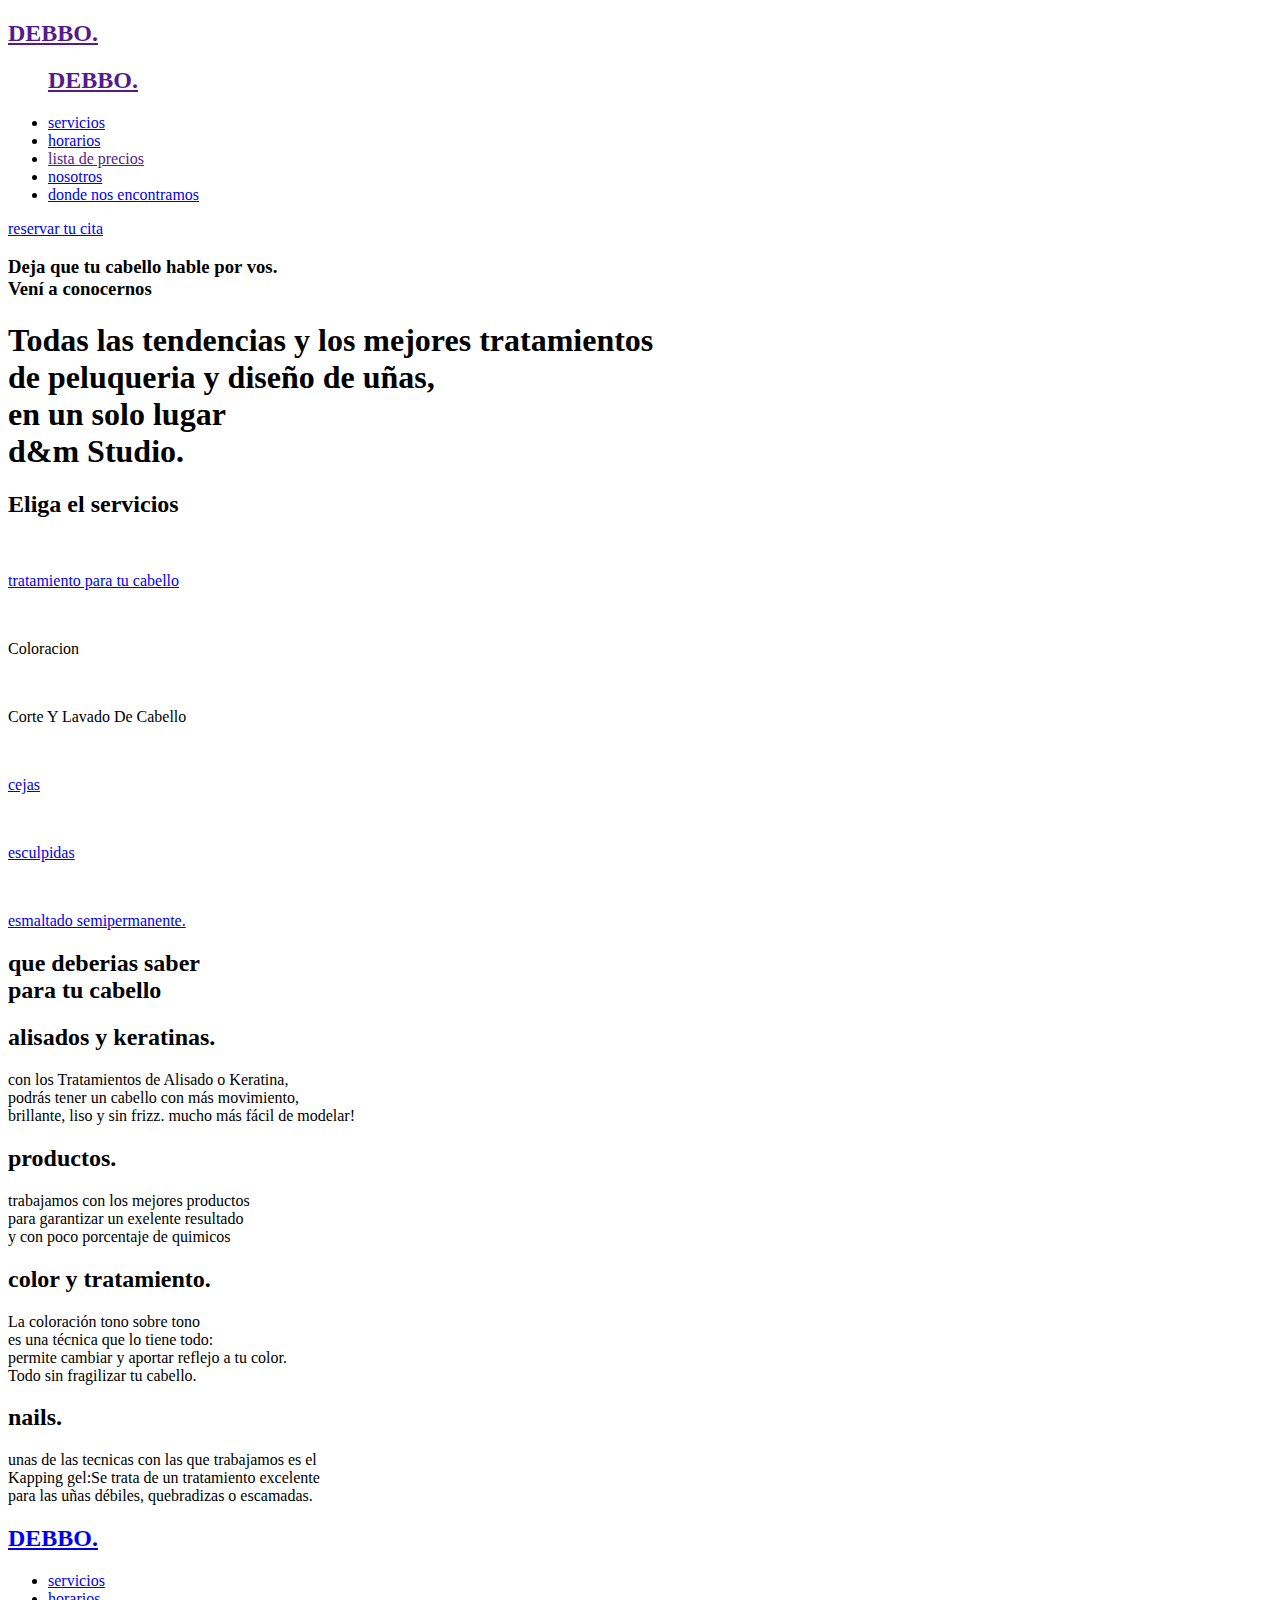
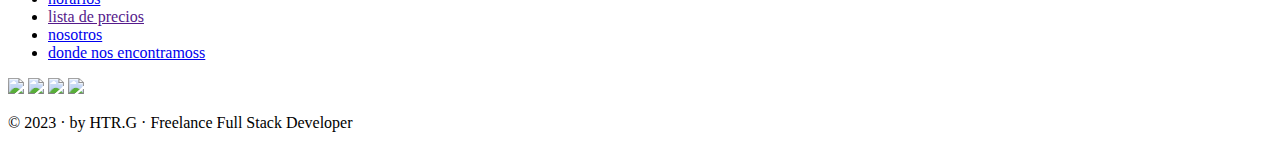
==== index.html @ 95d9e4f8 "arreglo de linkeos" ====
<!DOCTYPE html>
<html lang="en">
<head>
    <meta charset="UTF-8">
    <meta http-equiv="X-UA-Compatible" content="IE=edge">
    <meta name="viewport" content="width=device-width, initial-scale=1.0">
    <link rel="stylesheet" href="https://cdnjs.cloudflare.com/ajax/libs/font-awesome/6.4.0/css/all.min.css" integrity="sha512-iecdLmaskl7CVkqkXNQ/ZH/XLlvWZOJyj7Yy7tcenmpD1ypASozpmT/E0iPtmFIB46ZmdtAc9eNBvH0H/ZpiBw==" crossorigin="anonymous" referrerpolicy="no-referrer" />
    <link rel="stylesheet" href="./css/index.css">
    <link rel="preconnect" href="https://fonts.googleapis.com"> 
    <link rel="preconnect" href="https://fonts.gstatic.com" crossorigin> 
    <link rel="shortcut icon" href="/svg/silhouette-g08b1692eb_640.png" type="image/x-icon">
    <link href="https://fonts.googleapis.com/css2?family=Montserrat:ital,wght@0,400;0,500;0,600;0,700;1,400;1,500;1,700&family=Poppins:wght@400;500;600;800&display=swap" rel="stylesheet">
    <title>Debo&Meel</title>
</head>
<body>
    
      
        
    <header class="background-img">
        <nav class="nav-bar">
            <div class="logo">
                <a href="" id="debbo" class="svg-logo"><h2 class="fdebbo">DEBBO.</h2></a>
            </div>
            <div class="back_menu" id="back_menu"></div>
            <ul class="list-nav" id="links">
                <div class="logo logo-nav">
                    <a href="" id="debbo" class="svg-logo"><h2 class="fdebbo">DEBBO.</h2></a>
                </div>
                <li><a href="#servicios" id="linkss">servicios</a></li>
                <li><a href="./pages/horarios.html" id="linkss">horarios</a></li>
                <li><a href="" id="linkss">lista de precios</a></li>
                <li><a href="./pages/nosotros.html" id="linkss">nosotros</a></li>
                <li><a href="./pages/nosotros.html#ubi" id="linkss">donde nos encontramos</a></li>
            </ul>

            <div class="btn-nav">
                <a href="#" class="btn-1">reservar tu cita</a>
            </div>
            <div class="bars__menu" id="bars__menu">
                <span class="line1__bars-menu"></span>
                <span class="line2__bars-menu"></span>
                <span class="line3__bars-menu"></span>
            </div>

            </nav>

            <div class="text-left">
                <div class="text1">
                    <h3>
                        Deja que tu <span>cabello</span>
                        hable por vos.<br>
                        Vení a conocernos
                    </h3>
                </div>
            </div>

            <div class="text-right">
               <div class="text2">
                    <h1>Todas las <span>tendencias</span> y los mejores 
                        tratamientos <br>
                        de peluqueria y diseño de uñas,<br>
                        <span>en un solo lugar</span><br>
                        d&m Studio.
                    </h1>
               </div>
               
            </div>
        
    </header>
  
    <main class="background-img2">

        <section class="servicios-mid" id="servicios">

            <div class="title-service-1">
                <h2> Eliga el servicios</h2>
            </div>
    
            <div class="box-container">

                <div class="box posicition">

                    <img src="svg/champu.png" class="icons" alt="">
                    <p><a href="./pages/tratamiento.html"><span>tratamiento para tu cabello</span></a></p>

                </div>

                <div class="box posicition">

                    <img src="svg/kit-de-tinte-para-el-cabello.png" class="icons" alt="">
                    <p><span>Coloracion</span> </p>

                </div>

                <div class="box posicition">

                    <img src="svg/corte-de-pelo.png" class="icons" alt="">
                   <p><span>Corte Y Lavado De Cabello</span></p>

                </div>

                <div class="box posicition2">

                    <img src="svg/ceja (1).png" class="icons" alt="">
                    <p><a href="./pages/nails.html"><span>cejas</span></a></p>

                </div>

                <div class="box posicition2">

                    <img src="svg/esculpidas2.png" class="icons" alt="">
                    <p><a href="./pages/nails.html"><span> esculpidas</span></a></p>

                </div>

                <div class="box posicition2">

                    <img src="svg/manicura (1).png" class="icons" alt="">
                    <p><a href="./pages/nails.html"><span>esmaltado semipermanente.</span></a></p>

                </div>
            </div>
        
        </section>

        <section class="box-th">
            <article class="text-left2">
                <div class="text-1">
                    <h2 class="tips">que deberias saber<br>
                        para tu cabello
                    </h2>
                </div>
            </article>

            <article class="text-right2">

            <div class="lefttex">
                <div class="text-2">
                    <h2 class="p-title">alisados y keratinas.</h2>
                    <p>
                        con los Tratamientos de Alisado o Keratina,<br> 
                        podrás tener un cabello con más movimiento,<br> 
                        brillante, liso y sin frizz. mucho más fácil de modelar! <br>  
                    </p>
                </div>

                <div class="text-2">
                    <h2 class="p-title">productos.</h2>
                    <p>trabajamos con los mejores productos  <br> 
                        para garantizar un exelente resultado <br>
                        y con poco porcentaje de quimicos <br>
                    </p>
                </div>
            </div>

            <div class="righttex">
                <div class="text-2">
                    <h2 class="p-title">color y tratamiento.</h2>
                    <p>
                        La coloración tono sobre tono<br> 
                        es una técnica que lo tiene todo:<br> 
                        permite cambiar y aportar reflejo a tu color.<br>  
                        Todo sin fragilizar tu cabello. <br> 
                    
                    </p>
                </div>

                <div class="text-2">
                    <h2 class="p-title">nails.</h2>
                    <p>
                        unas de las tecnicas con las que trabajamos es el <br> 
                        Kapping gel:Se trata de un tratamiento excelente<br> 
                        para las uñas débiles, quebradizas o escamadas. <br> 
                        
                    </p>
                </div>
            </div>

               
            </article>
        </section>
        
    </main>
       
    <footer class="footer">
            <a href="#debbo" class="svg-logo"><h2>DEBBO.</h2></a>
            
            <div class="li-footer">
                <ul class="list-nav">
                    <li><a href="#servicios">servicios</a></li>
                    <li><a href="./pages/horarios.html">horarios</a></li>
                    <li><a href="">lista de precios</a></li>
                    <li><a href="./pages/nosotros.html">nosotros</a></li>
                    <li><a href="./pages/nosotros.html#ubi">donde nos encontramoss</a></li>
                </ul>
            </div>
            <div class="socials">
                <a href="https://www.facebook.com/Debbocaeg?mibextid=ZbWKwL" target="_blank"><img src="svg/facebook (2).png" href="" class="redes"></img></a>
                <a href="https://instagram.com/lisosdebbo?igshid=ZDdkNTZiNTM=" target="_blank"><img src="svg/instagram (2).png" href="" class="redes"></img><a>
                <a href="https://www.tiktok.com/@lisosdebbo?_t=8bAL6YxiDFW&_r=1" target="_blank"><img src="svg/tik-tok.png" href="" class="redes"></img></a>
                <a href="http://wa.me/+5491126210160" target="_blank"><img src="svg/whatsapp.png" href="" class="redes"></img></a>
            </div>

            <p class="copy">© 2023 · by <span>HTR.G</span> · Freelance Full Stack Developer</p>


            

        
    </footer>

    <script src="js/index.js"></script>
       
</body>
</html>
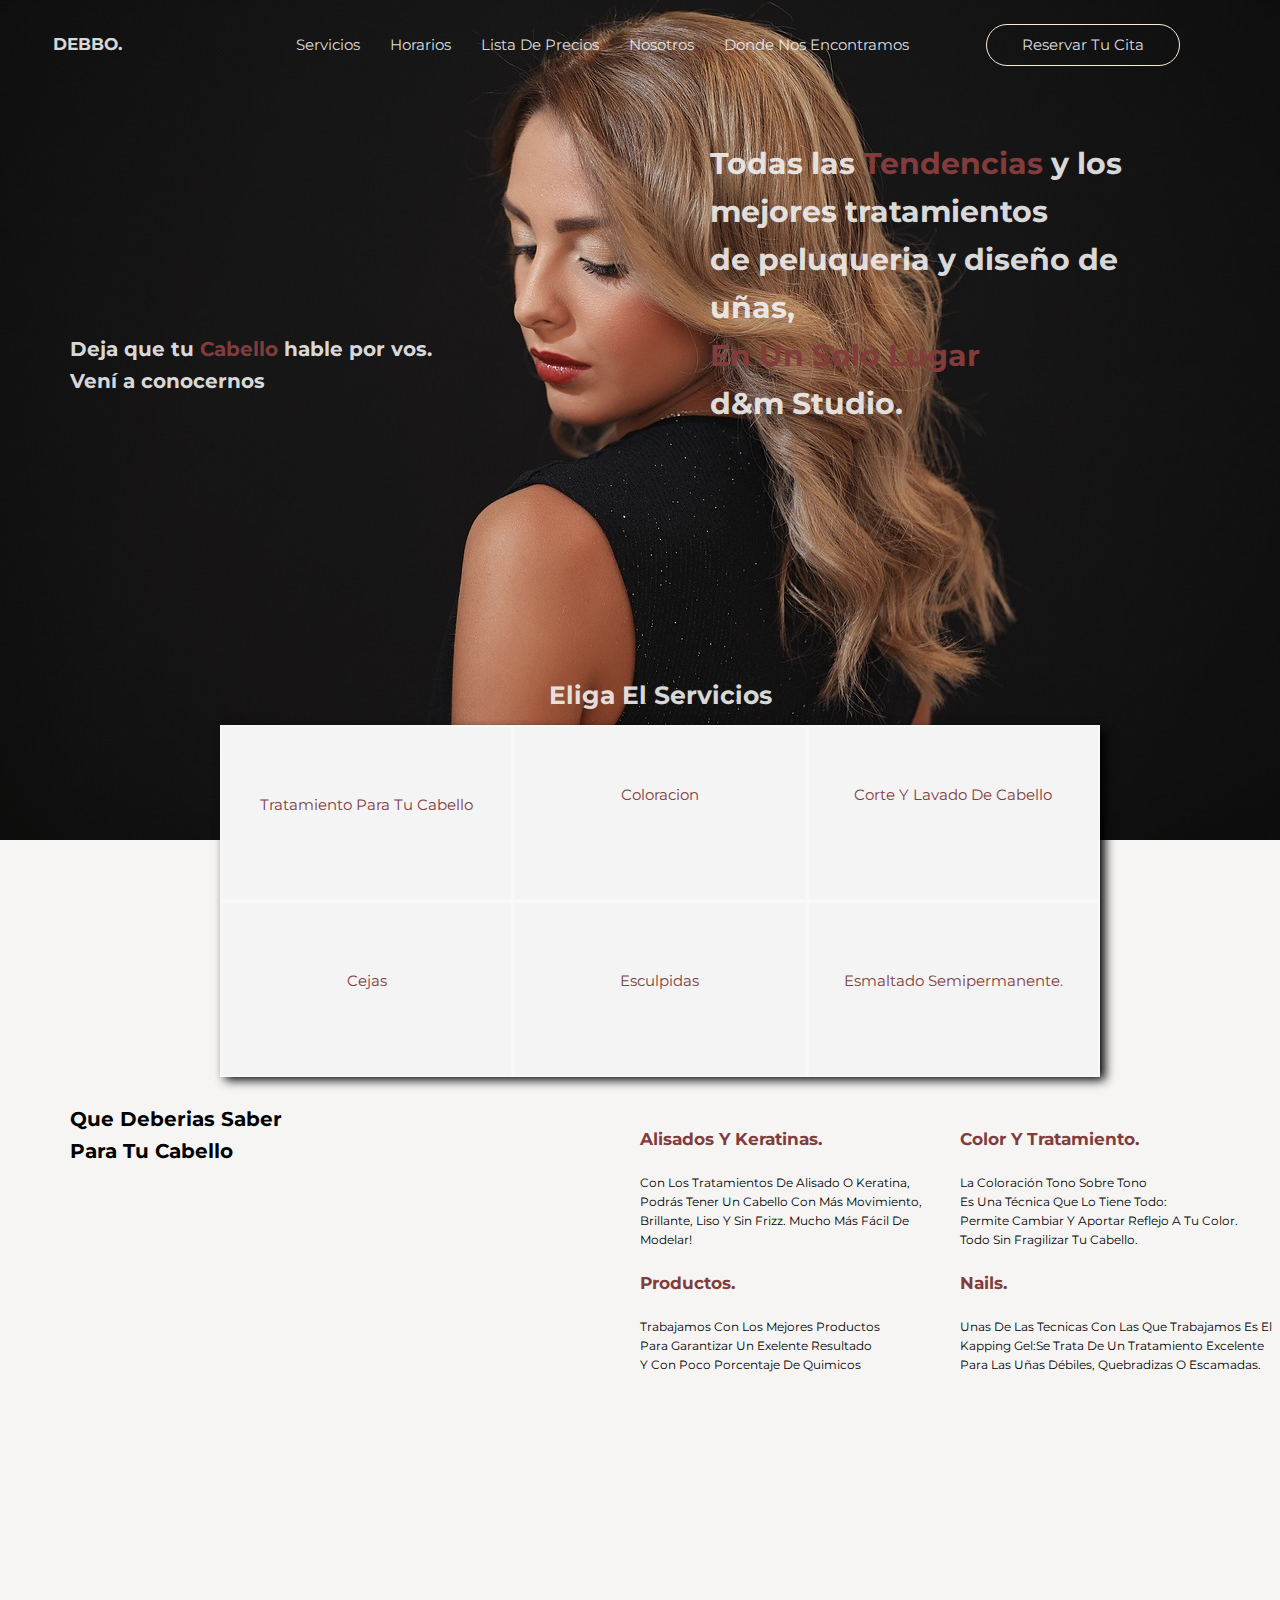
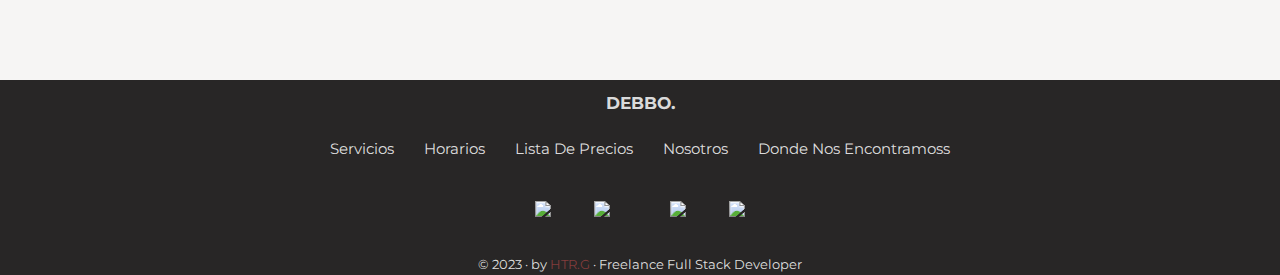
==== commit 84ca0144: "detallesitos" ====
--- a/index.html
+++ b/index.html
@@ -4,6 +4,8 @@
     <meta charset="UTF-8">
     <meta http-equiv="X-UA-Compatible" content="IE=edge">
     <meta name="viewport" content="width=device-width, initial-scale=1.0">
+    <meta name="description" content="Bienvenido a nuestra peluquería en la ciudad. Ofrecemos cortes de pelo, peinados y tratamientos capilares. ¡Visítanos hoy mismo!">
+    <meta name="keywords" content="peluqueria, tratamientos, alisados, coloracion,peinados,manicura,esmaltado,corte,keratina,esculpida,cejas,perfilado">
     <link rel="stylesheet" href="https://cdnjs.cloudflare.com/ajax/libs/font-awesome/6.4.0/css/all.min.css" integrity="sha512-iecdLmaskl7CVkqkXNQ/ZH/XLlvWZOJyj7Yy7tcenmpD1ypASozpmT/E0iPtmFIB46ZmdtAc9eNBvH0H/ZpiBw==" crossorigin="anonymous" referrerpolicy="no-referrer" />
     <link rel="stylesheet" href="./css/index.css">
     <link rel="preconnect" href="https://fonts.googleapis.com"> 
@@ -14,27 +16,25 @@
 </head>
 <body>
     
-      
-        
     <header class="background-img">
         <nav class="nav-bar">
             <div class="logo">
                 <a href="" id="debbo" class="svg-logo"><h2 class="fdebbo">DEBBO.</h2></a>
             </div>
             <div class="back_menu" id="back_menu"></div>
-            <ul class="list-nav" id="links">
+            <ul class="list-nav ahv" id="links">
                 <div class="logo logo-nav">
                     <a href="" id="debbo" class="svg-logo"><h2 class="fdebbo">DEBBO.</h2></a>
                 </div>
                 <li><a href="#servicios" id="linkss">servicios</a></li>
                 <li><a href="./pages/horarios.html" id="linkss">horarios</a></li>
-                <li><a href="" id="linkss">lista de precios</a></li>
+                <li><a href="./pages/horarios.html" id="linkss">lista de precios</a></li>
                 <li><a href="./pages/nosotros.html" id="linkss">nosotros</a></li>
                 <li><a href="./pages/nosotros.html#ubi" id="linkss">donde nos encontramos</a></li>
             </ul>
 
             <div class="btn-nav">
-                <a href="#" class="btn-1">reservar tu cita</a>
+                <a href="http://wa.me/+5491126210160" target="_blank" class="btn-1">reservar tu cita</a>
             </div>
             <div class="bars__menu" id="bars__menu">
                 <span class="line1__bars-menu"></span>
@@ -42,29 +42,29 @@
                 <span class="line3__bars-menu"></span>
             </div>
 
-            </nav>
-
-            <div class="text-left">
-                <div class="text1">
-                    <h3>
-                        Deja que tu <span>cabello</span>
-                        hable por vos.<br>
-                        Vení a conocernos
-                    </h3>
-                </div>
-            </div>
-
-            <div class="text-right">
-               <div class="text2">
-                    <h1>Todas las <span>tendencias</span> y los mejores 
-                        tratamientos <br>
-                        de peluqueria y diseño de uñas,<br>
-                        <span>en un solo lugar</span><br>
-                        d&m Studio.
-                    </h1>
-               </div>
-               
-            </div>
+        </nav>
+
+        <div class="text-left">
+            <div class="text1">
+                <h3>
+                    Deja que tu <span>cabello</span>
+                    hable por vos.<br>
+                    Vení a conocernos
+                </h3>
+            </div>
+        </div>
+
+        <div class="text-right">
+           <div class="text2">
+                <h1>Todas las <span>tendencias</span> y los mejores 
+                    tratamientos <br>
+                    de peluqueria y diseño de uñas,<br>
+                    <span>en un solo lugar</span><br>
+                    d&m Studio.
+                </h1>
+           </div>
+           
+        </div>
         
     </header>
   
@@ -101,7 +101,7 @@
 
                 <div class="box posicition2">
 
-                    <img src="svg/ceja (1).png" class="icons" alt="">
+                    <img src="svg/ceja (1).png" class="icons fill" alt="">
                     <p><a href="./pages/nails.html"><span>cejas</span></a></p>
 
                 </div>
@@ -189,7 +189,7 @@
                 <ul class="list-nav">
                     <li><a href="#servicios">servicios</a></li>
                     <li><a href="./pages/horarios.html">horarios</a></li>
-                    <li><a href="">lista de precios</a></li>
+                    <li><a href="./pages/horarios.html">lista de precios</a></li>
                     <li><a href="./pages/nosotros.html">nosotros</a></li>
                     <li><a href="./pages/nosotros.html#ubi">donde nos encontramoss</a></li>
                 </ul>
--- a/css/index.css
+++ b/css/index.css
@@ -0,0 +1,1106 @@
+@charset "UTF-8";
+/*
+================================
+  -------globales--------  
+================================
+  */
+html {
+  font-size: 62.5%;
+  box-sizing: border-box;
+  scroll-behavior: smooth;
+}
+
+*, *::before, *::after {
+  box-sizing: inherit;
+  margin: 0;
+  padding: 0;
+}
+
+body {
+  font-size: 1.3rem;
+  line-height: 1.6;
+  font-family: "Montserrat", sans-serif, "Poppins", sans-serif;
+  max-width: 1428px;
+  height: 1200px;
+  position: relative;
+}
+
+ul {
+  list-style: none;
+}
+
+h1, h3 {
+  color: rgba(244, 244, 244, 0.9);
+}
+
+h2 {
+  text-transform: capitalize;
+  font-size: 1.7rem;
+}
+
+.btn-1 {
+  transition: all ease 0.1s;
+  animation-name: colores;
+  animation-duration: 5s;
+  animation-timing-function: linear;
+  animation-iteration-count: infinite;
+}
+
+a {
+  text-decoration: none;
+  text-transform: capitalize;
+  display: inline-block;
+  font-size: 1.5rem;
+  padding: 10px 10px;
+  color: rgba(244, 244, 244, 0.9);
+  cursor: pointer;
+  transition: all ease 0.5s;
+}
+
+.p-title {
+  font-size: 1.7rem;
+  text-transform: capitalize;
+  color: #823c3c;
+}
+
+span {
+  text-transform: capitalize;
+  color: #823c3c;
+}
+
+a:hover {
+  color: #823c3c;
+}
+
+.socials {
+  cursor: pointer;
+}
+
+.none {
+  display: none;
+}
+
+/*
+================================
+  -------colors--------  
+================================
+  */
+/*
+================================
+  -------breakpoints--------  
+================================
+  */
+/*
+================================
+  -------animaciones--------  
+================================
+  */
+@keyframes colores {
+  0% {
+    border-color: #f4ddb4;
+  }
+  50% {
+    border-color: #ff7876;
+  }
+  100% {
+    border-color: #823c3c;
+  }
+}
+.background-img {
+  width: 100%;
+  height: 70%;
+  display: flex;
+  flex-wrap: wrap;
+  background-image: url(../img/fondobc.jpg);
+  background-position: center;
+  background-repeat: no-repeat;
+  background-size: cover;
+}
+.background-img .nav-bar {
+  width: 100%;
+  height: 50px;
+  display: flex;
+  justify-content: space-around;
+  align-items: center;
+  margin-top: 20px;
+}
+.background-img .nav-bar .list-nav {
+  display: flex;
+}
+.background-img .nav-bar .list-nav li {
+  margin-left: 10px;
+}
+.background-img .nav-bar .logo .svg-logo {
+  padding: 2rem;
+}
+.background-img .btn-nav .btn-1 {
+  display: inline-block;
+  border: solid 1px;
+  border-color: antiquewhite;
+  border-radius: 83px;
+  padding: 8px 35px;
+  transition: all ease 0.5s;
+}
+.background-img .btn-nav .btn-1:hover {
+  border-color: #823c3c;
+}
+.background-img .text-left {
+  width: 50%;
+  height: 100%;
+  display: flex;
+  align-items: center;
+}
+.background-img .text-left h3 {
+  padding: 70px;
+  margin-bottom: 25rem;
+  font-size: 2rem;
+}
+.background-img .text-right {
+  width: 50%;
+  height: 100%;
+  display: flex;
+  justify-content: center;
+}
+.background-img .text-right h1 {
+  padding: 70px;
+  font-size: 3rem;
+}
+
+.background-img2 {
+  width: 100%;
+  height: 70%;
+  background-color: #F6F5F4;
+  display: flex;
+}
+.background-img2 .text-left2 {
+  width: 50%;
+  height: 100%;
+  display: flex;
+  align-items: center;
+}
+.background-img2 .text-left2 .tips {
+  padding: 70px;
+  margin-bottom: 25rem;
+  font-size: 2rem;
+  text-transform: capitalize;
+}
+.background-img2 .text-right2 {
+  width: 50%;
+  height: 100%;
+  display: flex;
+  align-items: center;
+}
+.background-img2 .text-right2 p {
+  padding: 2rem 0;
+}
+.background-img2 .text-right2 .lefttex {
+  width: 50%;
+  height: 100%;
+  display: flex;
+  align-items: center;
+  justify-content: center;
+  flex-direction: column;
+}
+.background-img2 .text-right2 .lefttex .text-2 {
+  width: 100%;
+  font-size: 1.2rem;
+  text-transform: capitalize;
+}
+.background-img2 .text-right2 .righttex {
+  width: 50%;
+  height: 100%;
+  display: flex;
+  align-items: center;
+  justify-content: center;
+  flex-direction: column;
+}
+.background-img2 .text-right2 .righttex .text-2 {
+  width: 100%;
+  font-size: 1.2rem;
+  text-transform: capitalize;
+}
+
+.box-th {
+  width: 100%;
+  height: 100%;
+  display: flex;
+}
+
+.servicios-mid {
+  width: 75%;
+  height: 43rem;
+  padding: 40px;
+  position: absolute;
+  left: 18rem;
+  top: 62.5rem;
+}
+.servicios-mid .box-container {
+  display: grid;
+  margin: 0 auto;
+  height: 100%;
+  grid-template-columns: repeat(auto-fit, minmax(270px, 1fr));
+  box-shadow: 5px 5px 10px;
+}
+.servicios-mid .box-container p {
+  font-size: 1.5rem;
+  text-transform: capitalize;
+}
+.servicios-mid .posicition {
+  height: 17.6rem;
+}
+.servicios-mid .posicition2 {
+  height: 17.6rem;
+}
+.servicios-mid .box {
+  background-color: #f4f4f4;
+  border: solid 2px #f8f8f8;
+  padding: 1rem 1rem;
+  text-align: center;
+  transition: all 0.3s ease;
+  cursor: pointer;
+  transition: all ease 0.5s;
+}
+.servicios-mid .box .icons {
+  width: 5rem;
+  height: auto;
+  padding: 2rem 0;
+}
+.servicios-mid .box:hover {
+  border-color: #823c3c;
+}
+
+.footer {
+  width: 100%;
+  height: auto;
+  background-color: #282626;
+  display: flex;
+  flex-direction: column;
+  align-items: center;
+}
+.footer .logo {
+  width: 50px;
+}
+.footer .li-footer {
+  width: 100%;
+  display: flex;
+  align-items: center;
+  justify-content: center;
+  margin: auto;
+}
+.footer .li-footer .list-nav {
+  display: flex;
+  width: 70%;
+  justify-content: center;
+}
+.footer .li-footer .list-nav li {
+  margin: 0 0.5rem;
+}
+.footer .socials {
+  width: 30%;
+  text-align: center;
+}
+.footer .socials .redes {
+  width: 3rem;
+  height: auto;
+  padding: 2rem 0;
+  margin: 0 1rem;
+}
+.footer .copy {
+  color: rgba(244, 244, 244, 0.9);
+}
+
+main .card {
+  width: 80%;
+  margin: 0 auto;
+  border: none;
+  border-radius: 1rem;
+  box-shadow: 5px 5px 10px;
+}
+main .card .g-0 {
+  height: 100%;
+}
+main .card .g-0 .card-body {
+  height: 100%;
+  text-align: center;
+  margin-top: 80px;
+}
+main .card .debox {
+  height: 100%;
+  padding: 10px;
+}
+main .card .debox img {
+  width: 100%;
+  height: 100%;
+  object-fit: cover;
+}
+
+.we {
+  background-image: url(../img/1.jpg);
+  background-position: center;
+  background-repeat: no-repeat;
+  background-size: cover;
+}
+
+.title2 {
+  width: 100%;
+  display: flex;
+}
+.title2 .conocenos {
+  width: 80%;
+  margin: 13rem auto;
+}
+.title2 .conocenos .i {
+  text-align: center;
+  font-size: 10rem;
+  text-transform: capitalize;
+  font-weight: 700;
+  color: #fff;
+}
+
+.border {
+  margin-top: 1rem;
+  border-top: solid 1px;
+  border-color: #823c3c;
+}
+
+.about {
+  width: 100%;
+  height: 80rem;
+  display: flex;
+}
+.about .L {
+  width: 50%;
+  height: 100%;
+  overflow: hidden;
+}
+.about .L .mel {
+  background-image: url(../img/melani.jpg);
+  background-repeat: no-repeat;
+  background-size: cover;
+}
+.about .L .img-x2 {
+  width: 80%;
+  height: 90%;
+  margin: auto;
+  padding: 10px;
+  background-image: url(../img/8cce295d-070a-4b0e-bfc3-12d72a82e91d.jpg);
+  background-repeat: no-repeat;
+  background-size: cover;
+}
+.about .L .sub-title {
+  display: inline-block;
+  margin-left: 8rem;
+  margin-top: 5rem;
+  margin-bottom: 1rem;
+}
+.about .R {
+  width: 50%;
+  height: 100%;
+}
+.about .R .text-1 {
+  margin-top: 5rem;
+}
+.about .R .text-1 h2 {
+  padding: 0px 4rem;
+}
+.about .R .text-1 p {
+  font-size: 1.8rem;
+  padding: 4rem;
+}
+
+.ubi {
+  width: 100%;
+  display: flex;
+  margin-top: 50px;
+  padding: 20px;
+}
+.ubi .h2 {
+  width: 50%;
+  height: 100%;
+  padding: 20px;
+}
+.ubi .h2 h2 {
+  font-size: 25px;
+}
+.ubi .h2 li {
+  font-size: 15px;
+  text-transform: capitalize;
+  margin-top: 12px;
+}
+.ubi .map {
+  width: 50%;
+  height: 100%;
+}
+
+.horarios {
+  height: 90rem;
+  background-image: url(../img/NAILS\ NEON\ SIGN\ 2\ -\ Cool\ White\ _\ X-Small_\ W\ 45cm\ *\ H\ 34cm_\ 18”\ 13”.jpg);
+  background-repeat: no-repeat;
+  background-position: center;
+  background-size: cover;
+}
+
+.reserva {
+  text-align: center;
+  padding: 4rem;
+}
+.reserva h2 {
+  font-size: 4rem;
+  border-bottom: solid 2px;
+  border-color: #823c3c;
+}
+
+.container-flex {
+  display: flex;
+}
+
+.atencion {
+  width: 50%;
+  padding: 4rem;
+}
+.atencion .hours-pelu {
+  border: 1px;
+  border-radius: 1rem;
+  padding: 2rem;
+  box-shadow: 5px 5px 10px;
+}
+.atencion .hours-pelu .title-l {
+  text-align: center;
+  text-transform: capitalize;
+  font-weight: 700;
+  font-size: 2rem;
+  padding: 1rem;
+  color: #823c3c;
+}
+.atencion .hours-pelu .libre {
+  margin: 1rem 0;
+}
+.atencion .hours-pelu .libre p {
+  font-size: 1.8rem;
+  font-weight: 300;
+}
+.atencion .hours-pelu .btn-reserva {
+  width: 90%;
+  margin: 2rem auto;
+  text-align: center;
+  border: solid 1px;
+  border-radius: 1rem;
+  border-color: #25D366;
+  transition: all ease 0.5s;
+}
+.atencion .hours-pelu .btn-reserva a {
+  color: #9ca3af;
+}
+.atencion .hours-pelu .btn-reserva a:hover {
+  color: #090909;
+}
+
+.atencion-2 {
+  width: 50%;
+  padding: 4rem;
+}
+.atencion-2 .hours-nails {
+  border: 1px;
+  border-radius: 1rem;
+  padding: 2rem;
+  box-shadow: 5px 5px 10px;
+}
+.atencion-2 .hours-nails .title-r {
+  text-align: center;
+  text-transform: capitalize;
+  font-weight: 700;
+  font-size: 2rem;
+  padding: 1rem;
+  color: #823c3c;
+}
+.atencion-2 .hours-nails .libre-r {
+  margin: 1rem 0;
+}
+.atencion-2 .hours-nails .libre-r p {
+  font-size: 1.8rem;
+  font-weight: 300;
+}
+.atencion-2 .hours-nails .btn-reserva {
+  width: 90%;
+  margin: 2rem auto;
+  text-align: center;
+  border: solid 1px;
+  border-radius: 1rem;
+  border-color: #25D366;
+  transition: all ease 0.5s;
+}
+.atencion-2 .hours-nails .btn-reserva a {
+  color: #9ca3af;
+}
+.atencion-2 .hours-nails .btn-reserva a:hover {
+  color: #090909;
+}
+
+.list-price {
+  width: 100%;
+  display: flex;
+}
+.list-price .price-nails {
+  width: 95%;
+  margin: 2rem auto;
+  border: 1px;
+  border-radius: 1rem;
+  padding: 2rem;
+  box-shadow: 5px 5px 10px;
+}
+.list-price .price-nails .tb-1 {
+  margin-top: 3rem;
+}
+.list-price .price-nails table {
+  width: 100%;
+  padding: 1rem;
+  color: #121210;
+  font-size: 1.4rem;
+  table-layout: fixed;
+  border-collapse: collapse;
+}
+.list-price .price-nails table thead {
+  width: 80%;
+  background: rgba(130, 60, 60, 0.5);
+}
+.list-price .price-nails table thead tr th {
+  text-transform: capitalize;
+  font-weight: 700;
+  border-left: solid 2px rgb(130, 60, 60);
+  padding: 1rem;
+}
+.list-price .price-nails table tbody tr td {
+  padding: 1rem;
+  border-bottom: solid 1px rgba(143, 12, 12, 0.2);
+  text-align: center;
+  text-transform: capitalize;
+}
+.list-price .price-nails table tbody tr:hover {
+  background: #dccdcd;
+}
+
+.tratamientos {
+  background-image: url(../img/Premium\ Photo\ |\ Elevated\ view\ of\ various\ barber\ tools\ on\ black\ background.jpg);
+  background-repeat: no-repeat;
+  background-size: cover;
+}
+
+.title-service-1 {
+  width: 100%;
+  padding: 1rem;
+  text-align: center;
+}
+.title-service-1 h2 {
+  font-size: 2.5rem;
+  color: rgba(244, 244, 244, 0.9);
+}
+
+.proyects-container {
+  width: 100%;
+  margin: auto;
+  padding: 40px;
+  background-color: #F6F5F4;
+  display: flex;
+  flex-direction: column;
+  justify-content: center;
+  align-items: center;
+}
+.proyects-container .pr-container {
+  display: flex;
+  flex-wrap: wrap;
+  gap: 4rem;
+  margin-top: 40px;
+  justify-content: center;
+}
+.proyects-container .proycts {
+  width: 446px;
+  background-color: #222831;
+  padding: 3rem;
+  border-radius: 1rem;
+  display: flex;
+  flex-direction: column;
+  gap: 2rem;
+}
+.proyects-container .proycts h3 {
+  font-size: 2rem;
+  text-align: center;
+  text-transform: capitalize;
+}
+.proyects-container .proycts .btn-proyetc {
+  display: flex;
+  width: 90%;
+}
+.proyects-container .proycts .btn-proyetc .btn-4 {
+  display: inline;
+  width: 10rem;
+  color: #9ca3af;
+  background-color: black;
+  font-size: 15px;
+  text-align: center;
+  margin: auto;
+  border-radius: 4px;
+}
+.proyects-container .proycts .name-proyects {
+  margin-top: 20px;
+}
+.proyects-container .proycts p {
+  margin-top: 20px;
+  color: #F6F5F4;
+  margin-left: 10px;
+}
+.proyects-container .proycts .btn-proyetc {
+  display: flex;
+  width: 90%;
+  margin: auto;
+  justify-content: space-between;
+}
+.proyects-container .proycts .btn-proyetc .btn-4 {
+  display: inline-block;
+  background-color: #9ca3af;
+  color: black;
+  font-weight: 500;
+  font-size: 13px;
+  text-align: center;
+  padding: 10px;
+  box-shadow: 0 0 10px rgba(0, 0, 0, 0.2666666667);
+  transition: all 0.3s;
+}
+.proyects-container .proycts .btn-proyetc .btn-4:hover {
+  background-color: #babfc7;
+  border-color: #babfc7;
+  box-shadow: 0 0 10px rgba(0, 0, 0, 0.2666666667);
+  transition: all 0.3s;
+}
+.proyects-container .proycts .imgproyectos {
+  max-width: 90%;
+  height: 40rem;
+  margin: 0 auto;
+  border: solid 1px #F6F5F4;
+  border-radius: 2rem;
+  overflow: hidden;
+}
+.proyects-container .proycts .kera {
+  width: 90%;
+  background-image: url(../img/keratinaimg.jpg);
+  background-position: center;
+  background-repeat: no-repeat;
+  background-size: cover;
+}
+.proyects-container .proycts .ali {
+  width: 90%;
+  background-image: url(../img/alisadoimg.jpg);
+  background-position: center;
+  background-repeat: no-repeat;
+  background-size: cover;
+}
+.proyects-container .proycts .colo {
+  width: 90%;
+  background-image: url(../img/coloracionimg.jpg);
+  background-position: center;
+  background-repeat: no-repeat;
+  background-size: cover;
+}
+.proyects-container .proycts .peina {
+  width: 90%;
+  background-image: url(../img/peinados.jpg);
+  background-position: center;
+  background-repeat: no-repeat;
+  background-size: cover;
+}
+.proyects-container .proycts .semi {
+  width: 90%;
+  background-image: url(../img/esculpidas.jpg);
+  background-position: center;
+  background-repeat: no-repeat;
+  background-size: cover;
+}
+.proyects-container .proycts .escu {
+  width: 90%;
+  background-image: url(../img/aclirico.jpg);
+  background-position: center;
+  background-repeat: no-repeat;
+  background-size: cover;
+}
+.proyects-container .proycts .esma {
+  width: 90%;
+  background-image: url(../img/esmaltado.jpg);
+  background-position: center;
+  background-repeat: no-repeat;
+  background-size: cover;
+}
+.proyects-container .proycts .cappin {
+  width: 90%;
+  background-image: url(../img/capping.jpg);
+  background-position: center;
+  background-repeat: no-repeat;
+  background-size: cover;
+}
+.proyects-container .title-proyects {
+  display: flex;
+  margin-right: 2rem;
+  white-space: nowrap;
+}
+.proyects-container .box-trat {
+  display: inline-block;
+}
+.proyects-container .box-trat h2 {
+  margin: 0;
+  font-size: 2rem;
+  color: #823c3c;
+}
+
+/*
+================================
+  -------query for desk--------  
+================================
+*/
+@media screen and (max-width: 1700px) {
+  .logo-nav {
+    display: none;
+  }
+  .container-flex {
+    display: flex;
+    flex-direction: column;
+  }
+  .container-flex .hours-box {
+    width: 100%;
+    justify-content: center;
+  }
+  .container-flex .hours-box1 {
+    width: 100%;
+    display: flex;
+  }
+}
+/*
+================================
+ -------query for tablets--------  
+================================
+*/
+@media screen and (max-width: 1200px) {
+  body {
+    height: 100%;
+    width: 100%;
+  }
+  body .ahv a:hover {
+    color: #000000;
+  }
+  body .background-img {
+    width: 100%;
+    height: 60rem;
+  }
+  body .background-img .nav-bar {
+    justify-content: space-between;
+    padding: 0 7rem;
+    margin-bottom: 3rem;
+  }
+  body .background-img .nav-bar .logo-nav {
+    display: block;
+  }
+  body .background-img .nav-bar .fdebbo {
+    font-size: 3rem;
+  }
+  body .background-img .nav-bar .list-nav {
+    display: flex;
+    flex-direction: column;
+    position: fixed;
+    width: 35%;
+    height: 750px;
+    top: 0;
+    left: -450px;
+    background-color: #823c3c;
+    padding: 40px;
+    z-index: 1;
+  }
+  body .background-img .nav-bar .list-nav ul li {
+    margin-top: 2rem;
+  }
+  body .background-img .nav-bar .list-nav ul li a {
+    color: black;
+  }
+  body .background-img .nav-bar .btn-nav {
+    display: none;
+  }
+  body .background-img .nav-bar .bars__menu {
+    width: 3rem;
+    height: 3rem;
+    cursor: pointer;
+    z-index: 1000;
+  }
+  body .background-img .nav-bar .bars__menu span {
+    display: block;
+    width: 100%;
+    height: 2px;
+    transform-origin: 0px 100%;
+    background-color: #823c3c;
+    margin-top: 6px;
+    transition: all 300ms;
+  }
+  body .background-img .nav-bar .activeline1__bars-menu {
+    transform: rotate(45deg) translate(-2px, 1px);
+  }
+  body .background-img .nav-bar .activeline2__bars-menu {
+    opacity: 0;
+    margin-left: -30px;
+  }
+  body .background-img .nav-bar .activeline3__bars-menu {
+    transform: rotate(-45deg) translate(-4px, 2px);
+  }
+  body .background-img .text-right {
+    width: 50%;
+  }
+  body .background-img .text-right .text2 h1 {
+    font-size: 2rem;
+    padding: 4rem auto;
+  }
+  body .background-img .text-left {
+    display: block;
+    width: 50%;
+    align-items: start;
+  }
+  body .background-img .text-left .text1 {
+    font-size: 2rem;
+  }
+  body .background-img .text-left .text1 h3 {
+    margin-bottom: 0px;
+  }
+  body .background-img .text-left .btn-nav {
+    padding: 0 7rem;
+  }
+  body .servicios-mid {
+    width: 100%;
+    height: auto;
+    display: inline-block;
+    position: initial;
+  }
+  body .servicios-mid .box-container {
+    display: grid;
+    grid-template-columns: repeat(2, 1fr);
+    grid-template-rows: repeat(3, 1fr);
+  }
+  body .background-img2 {
+    width: 100%;
+    display: flex;
+    flex-direction: column;
+  }
+  body .background-img2 .text-left2 {
+    display: flex;
+    width: 50%;
+    height: 100%;
+    justify-content: center;
+  }
+  body .background-img2 .text-left2 .text-1 .tips {
+    margin: 0px;
+    padding: 0px;
+  }
+  body .text-right2 {
+    width: 100%;
+    padding: 2rem;
+  }
+  body .text-right2 .lefttex {
+    width: 50%;
+    padding: 2rem;
+  }
+  body .text-right2 .righttex {
+    width: 50%;
+    padding: 2rem;
+  }
+  body .footer .li-footer .list-nav {
+    width: 100%;
+  }
+  body .footer .socials {
+    width: 100%;
+  }
+  body .footer .socials a {
+    font-size: 1.2rem;
+  }
+  body .back_menu {
+    display: none;
+    position: fixed;
+    top: 0;
+    right: 0;
+    width: 100%;
+    height: 750px;
+    background: rgba(0, 0, 0, 0.5);
+  }
+  body .title2 .conocenos .i {
+    font-size: 5rem;
+  }
+  body .container-flex {
+    display: flex;
+    flex-direction: column;
+  }
+  .tratamientos {
+    min-width: 100%;
+  }
+  .tratamientos .title2 {
+    min-width: 100%;
+    display: flex;
+    justify-content: center;
+    align-items: center;
+  }
+  .tratamientos .title2 .conocenos p {
+    font-size: 5rem;
+  }
+  .tratamientos .proyects-container {
+    display: flex;
+    flex-direction: column;
+  }
+  .tratamientos .proyects-container .title-proyects {
+    padding: 1rem;
+    margin: 0 auto;
+  }
+}
+/*
+================================
+ -------query for tablet--------  
+================================
+*/
+@media screen and (max-width: 880px) {
+  .box-th {
+    display: block;
+    flex-direction: column;
+  }
+  .box-th .text-left2 {
+    display: flex;
+    min-width: 100%;
+    height: 100%;
+    justify-content: center;
+  }
+  .box-th .text-right2 {
+    min-width: 100%;
+    height: 100%;
+    display: flex;
+    align-items: center;
+  }
+  .container-flex .hours-box1 {
+    display: flex;
+    flex-direction: column;
+  }
+  .container-flex .hours-box1 .atencion {
+    width: 100%;
+  }
+  .container-flex .hours-box1 .atencion-2 {
+    width: 100%;
+  }
+  .table thead th {
+    font-size: 1rem;
+  }
+  .table tbody td {
+    font-size: 1rem;
+  }
+  .ubi {
+    width: 100%;
+    display: flex;
+    flex-direction: column;
+  }
+  .ubi .h2 {
+    width: 100%;
+  }
+  .ubi .map {
+    width: 100%;
+  }
+}
+/*
+================================
+-------query for iphone--------  
+================================
+*/
+@media screen and (max-width: 576px) {
+  body {
+    min-width: 100%;
+  }
+  body .background-img {
+    width: 100%;
+    display: block;
+    padding: 1rem;
+  }
+  body .background-img .nav-bar {
+    justify-content: space-between;
+    padding: 2rem 2rem;
+    margin-bottom: 3rem;
+  }
+  body .background-img .text-left {
+    min-width: 100%;
+    display: none;
+  }
+  body .background-img .text-left h3 {
+    font-size: 2.5rem;
+  }
+  body .background-img .text-right {
+    min-width: 100%;
+  }
+  body .background-img .text-right h1 {
+    font-size: 2.5rem;
+  }
+  body .background-img .list-nav {
+    min-width: 80%;
+  }
+  body .background-img2 {
+    min-width: 100%;
+  }
+  body .background-img2 .servicios-mid {
+    width: 100%;
+    height: auto;
+    display: inline-block;
+    position: initial;
+  }
+  body .background-img2 .servicios-mid .box-container {
+    display: grid;
+    margin-top: 1rem;
+    grid-template-columns: repeat(1, 1fr);
+    grid-template-rows: repeat(6, 1fr);
+  }
+  body .background-img2 .box-th .text-right2 {
+    display: flex;
+    flex-direction: column;
+  }
+  body .background-img2 .box-th .text-right2 h2 {
+    font-size: 2rem;
+  }
+  body .background-img2 .box-th .text-right2 p {
+    font-size: 1.6rem;
+  }
+  body .background-img2 .box-th .text-right2 .lefttex {
+    min-width: 100%;
+    gap: 1rem;
+  }
+  body .background-img2 .box-th .text-right2 .lefttex .text-2 {
+    padding: 2rem;
+    border-radius: 1rem;
+    box-shadow: 5px 5px 10px;
+  }
+  body .background-img2 .box-th .text-right2 .righttex {
+    min-width: 100%;
+    gap: 1rem;
+  }
+  body .background-img2 .box-th .text-right2 .righttex .text-2 {
+    padding: 2rem;
+    border-radius: 1rem;
+    box-shadow: 5px 5px 10px;
+  }
+  body .footer {
+    min-width: 100%;
+  }
+  body .footer .list-nav {
+    display: flex;
+    flex-direction: column;
+    padding: 2rem;
+  }
+  .proycts {
+    max-width: 300px;
+  }
+  .tratamientos .title2 .conocenos p {
+    font-size: 3rem;
+  }
+  .copy {
+    text-align: center;
+  }
+  .hours-pelu ul li p {
+    font-size: 1rem;
+  }
+  .hours-nails ul li p {
+    font-size: 1rem;
+  }
+}
+
+/*# sourceMappingURL=index.css.map */
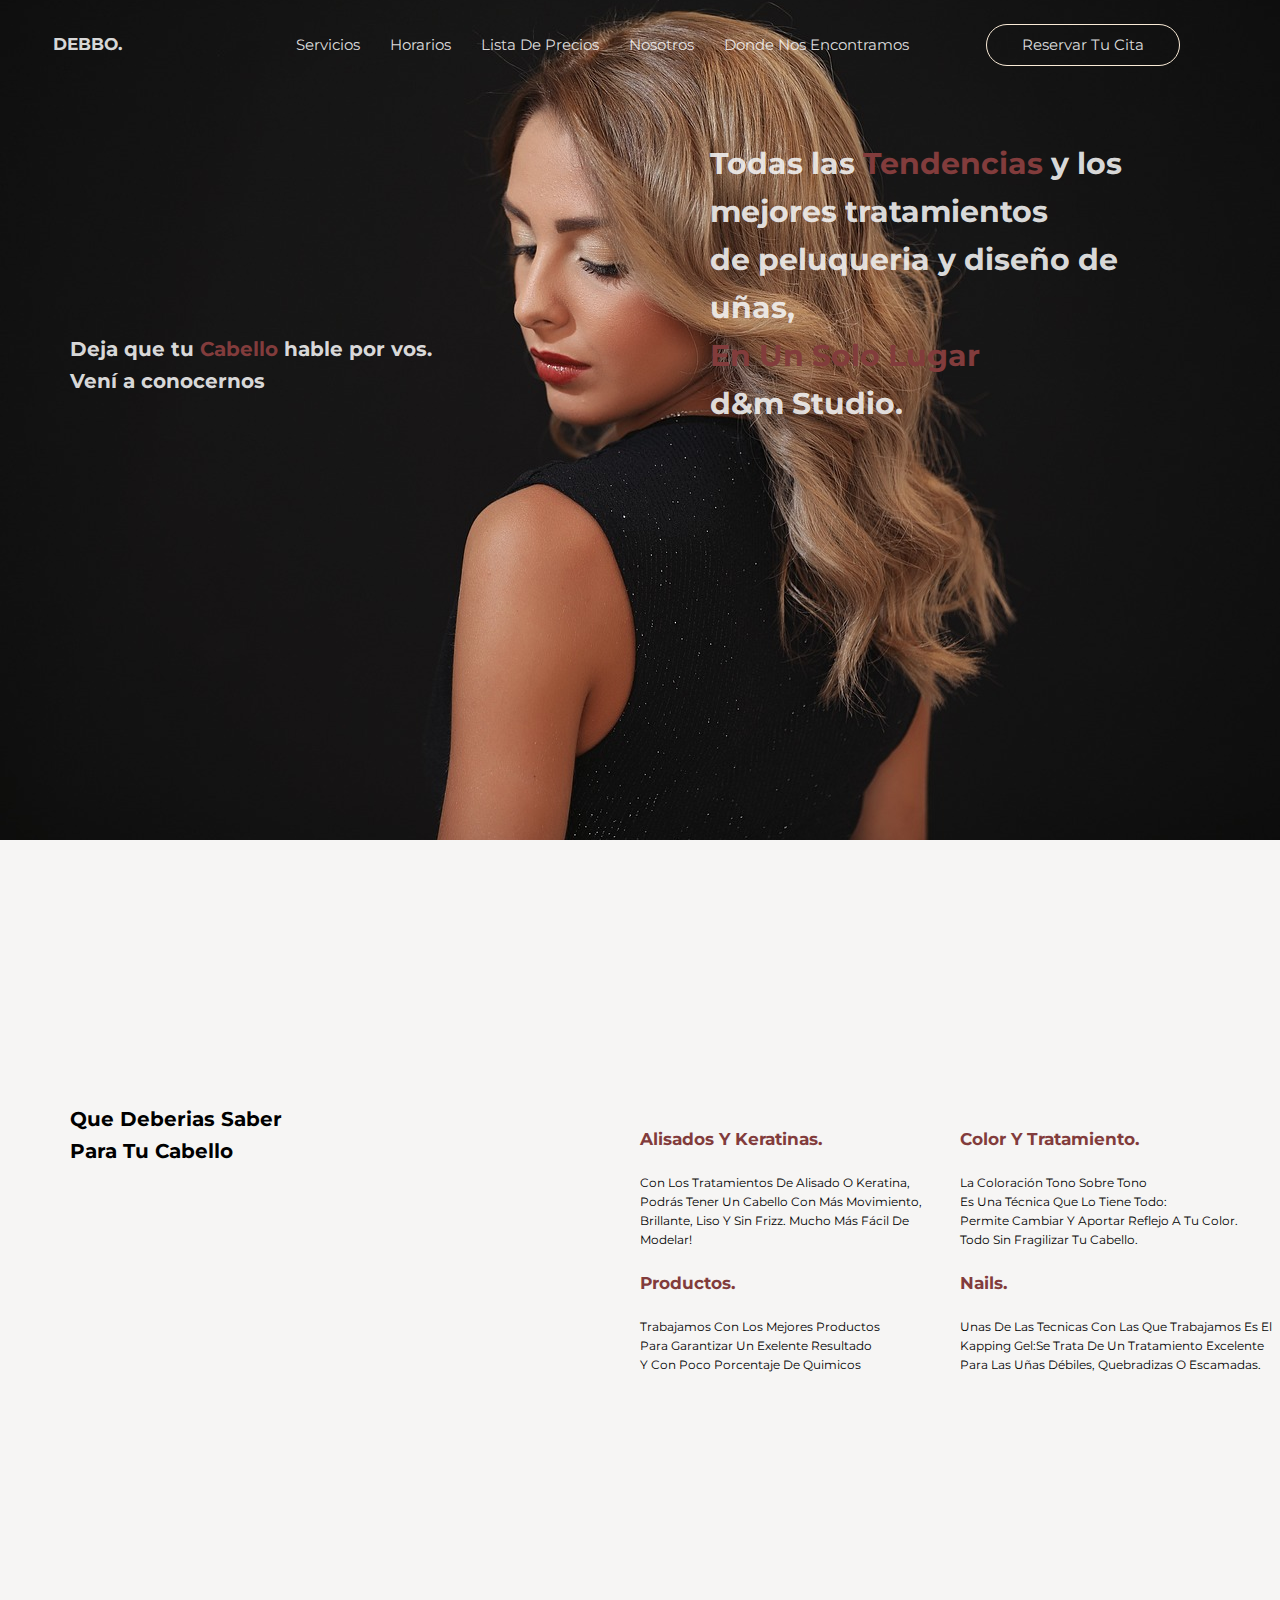
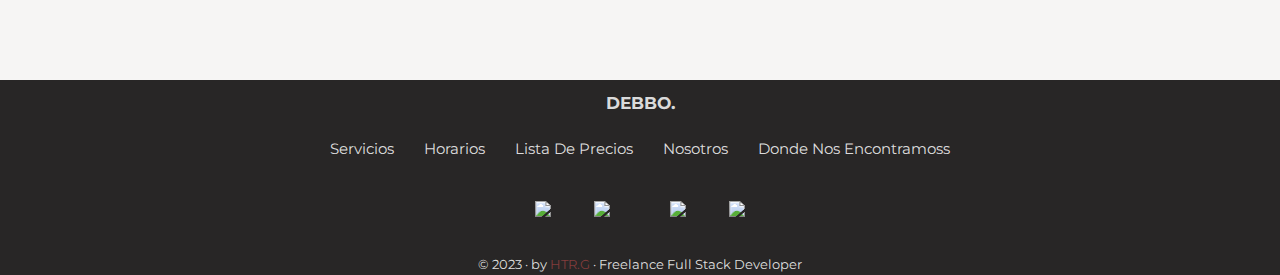
==== commit 65fac1f7: "detalles" ====
--- a/index.html
+++ b/index.html
@@ -70,7 +70,7 @@
   
     <main class="background-img2">
 
-        <section class="servicios-mid" id="servicios">
+        <section class="servicios-mid scroll-section" id="servicios">
 
             <div class="title-service-1">
                 <h2> Eliga el servicios</h2>
@@ -80,50 +80,62 @@
 
                 <div class="box posicition">
 
-                    <img src="svg/champu.png" class="icons" alt="">
-                    <p><a href="./pages/tratamiento.html"><span>tratamiento para tu cabello</span></a></p>
+                    <a href="./pages/tratamiento.html">
+                        <img src="svg/champu.png" class="icons" alt="">
+                        <p><a href="./pages/tratamiento.html"><span>tratamiento para tu cabello</span></a></p>
+                    </a>
 
                 </div>
 
                 <div class="box posicition">
 
-                    <img src="svg/kit-de-tinte-para-el-cabello.png" class="icons" alt="">
-                    <p><span>Coloracion</span> </p>
+                    <a href="./pages/tratamiento.html">
+                        <img src="svg/kit-de-tinte-para-el-cabello.png" class="icons" alt="">
+                        <p><a href="./pages/tratamiento.html"><span>Coloracion</span></a> </p>
+                    </a>
 
                 </div>
 
                 <div class="box posicition">
 
-                    <img src="svg/corte-de-pelo.png" class="icons" alt="">
-                   <p><span>Corte Y Lavado De Cabello</span></p>
+                    <a href="./pages/tratamiento.html">
+                        <img src="svg/corte-de-pelo.png" class="icons" alt="">
+                        <p><a href="./pages/tratamiento.html"><span>Corte Y Lavado De Cabello</span></a></p>
+                    </a>
 
                 </div>
 
                 <div class="box posicition2">
 
-                    <img src="svg/ceja (1).png" class="icons fill" alt="">
-                    <p><a href="./pages/nails.html"><span>cejas</span></a></p>
+                    <a href="./pages/nails.html">
+                        <img src="svg/ceja (1).png" class="icons fill" alt="">
+                        <p><a href="./pages/nails.html"><span>cejas</span></a></p>
+                    </a>
 
                 </div>
 
                 <div class="box posicition2">
 
-                    <img src="svg/esculpidas2.png" class="icons" alt="">
-                    <p><a href="./pages/nails.html"><span> esculpidas</span></a></p>
+                    <a href="./pages/nails.html">
+                        <img src="svg/esculpidas2.png" class="icons" alt="">
+                        <p><a href="./pages/nails.html"><span> esculpidas</span></a></p>
+                    </a>
 
                 </div>
 
                 <div class="box posicition2">
 
-                    <img src="svg/manicura (1).png" class="icons" alt="">
-                    <p><a href="./pages/nails.html"><span>esmaltado semipermanente.</span></a></p>
+                    <a href="./pages/nails.html">
+                        <img src="svg/manicura (1).png" class="icons" alt="">
+                        <p><a href="./pages/nails.html"><span>esmaltado semipermanente.</span></a></p>
+                    </a>
 
                 </div>
             </div>
         
         </section>
 
-        <section class="box-th">
+        <section class="box-th ">
             <article class="text-left2">
                 <div class="text-1">
                     <h2 class="tips">que deberias saber<br>
--- a/css/index.css
+++ b/css/index.css
@@ -20,9 +20,20 @@
   font-size: 1.3rem;
   line-height: 1.6;
   font-family: "Montserrat", sans-serif, "Poppins", sans-serif;
-  max-width: 1428px;
+  width: 100%;
   height: 1200px;
   position: relative;
+}
+
+.scroll-section {
+  opacity: 0; /* Inicialmente oculto */
+  transform: translateY(20px); /* Desplazado hacia abajo */
+  transition: opacity 0.5s ease, transform 0.5s ease; /* Transiciones suaves */
+}
+
+.scroll-section.show {
+  opacity: 1; /* Mostrar */
+  transform: translateY(0); /* Sin desplazamiento */
 }
 
 ul {
@@ -580,7 +591,7 @@
 }
 
 .tratamientos {
-  background-image: url(../img/Premium\ Photo\ |\ Elevated\ view\ of\ various\ barber\ tools\ on\ black\ background.jpg);
+  background-image: url(../img/1000_F_419945971_YNfDJMmW1nrXi63PGJ6zTqvWwS2RviKK.jpg);
   background-repeat: no-repeat;
   background-size: cover;
 }
@@ -593,6 +604,12 @@
 .title-service-1 h2 {
   font-size: 2.5rem;
   color: rgba(244, 244, 244, 0.9);
+}
+
+.nbc {
+  background-image: url(../img/mujer-mostrando-su-arte.jpg);
+  background-repeat: no-repeat;
+  background-size: cover;
 }
 
 .proyects-container {
